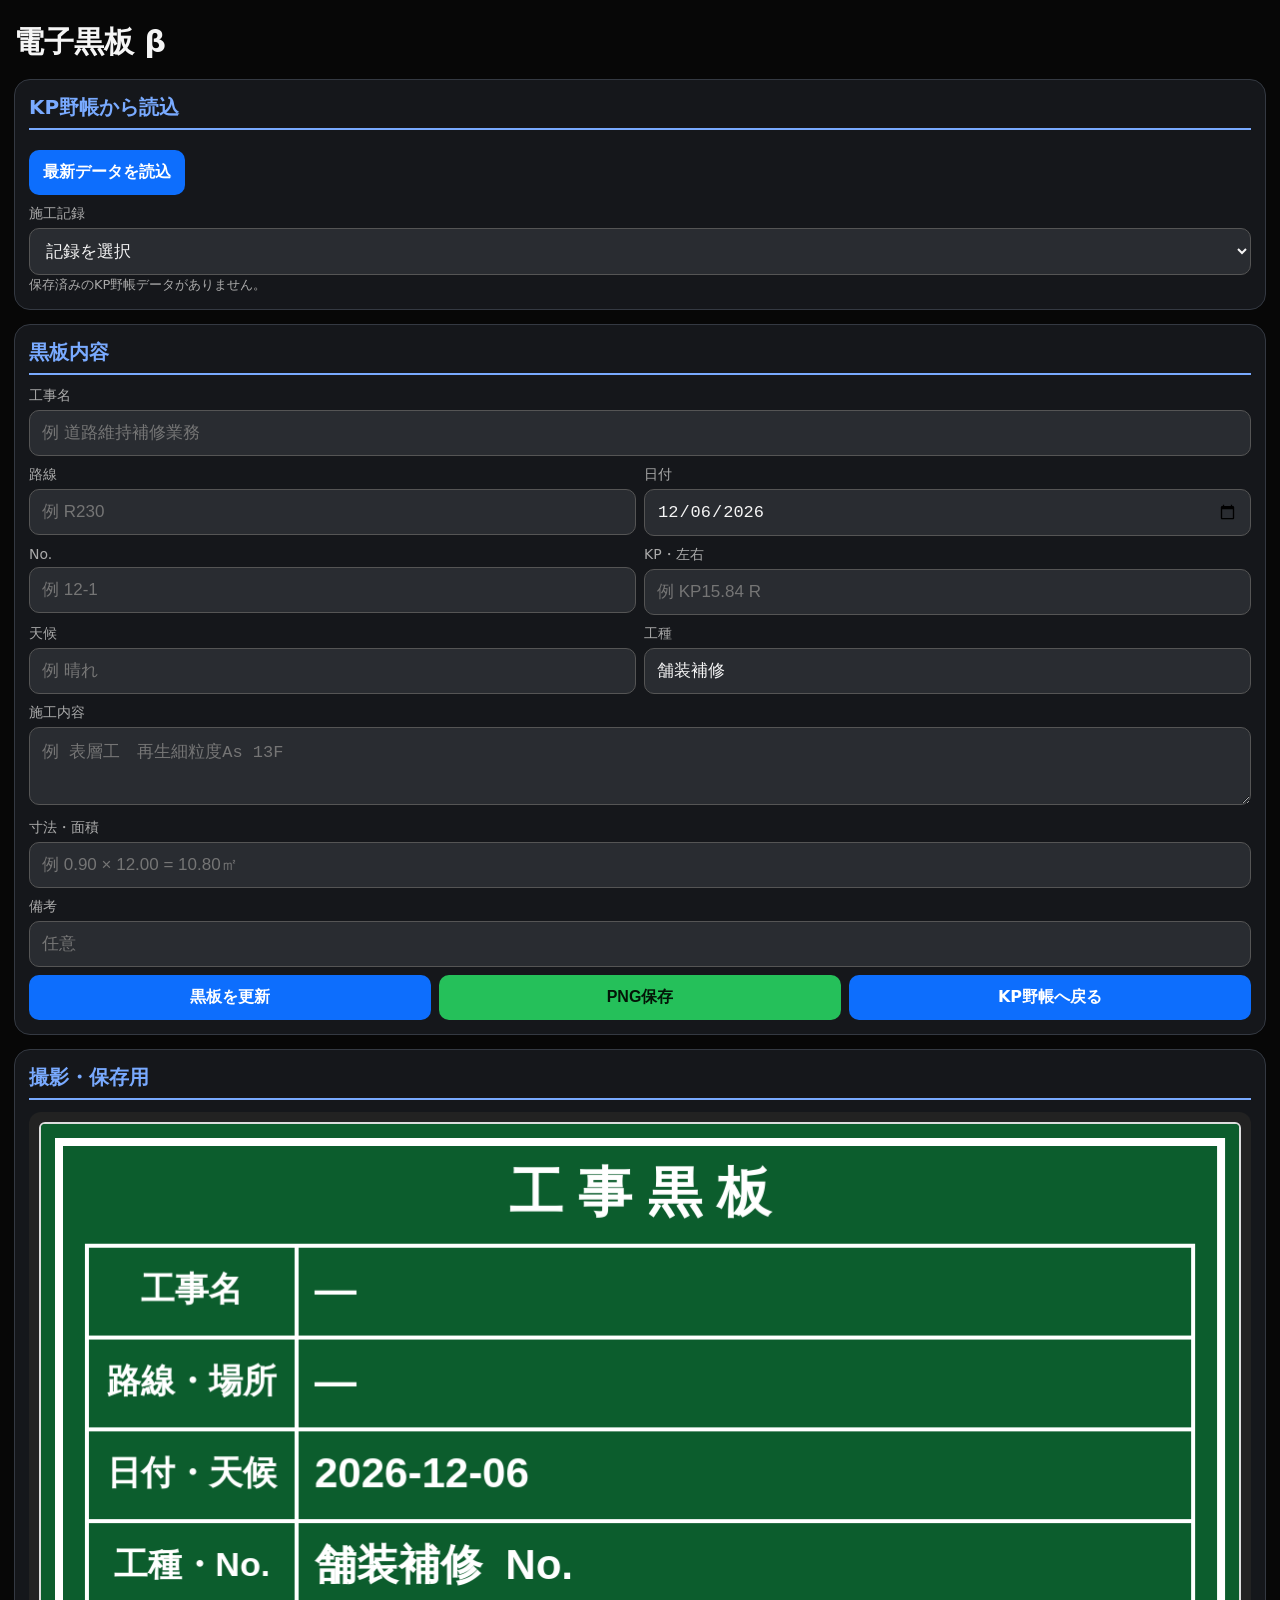
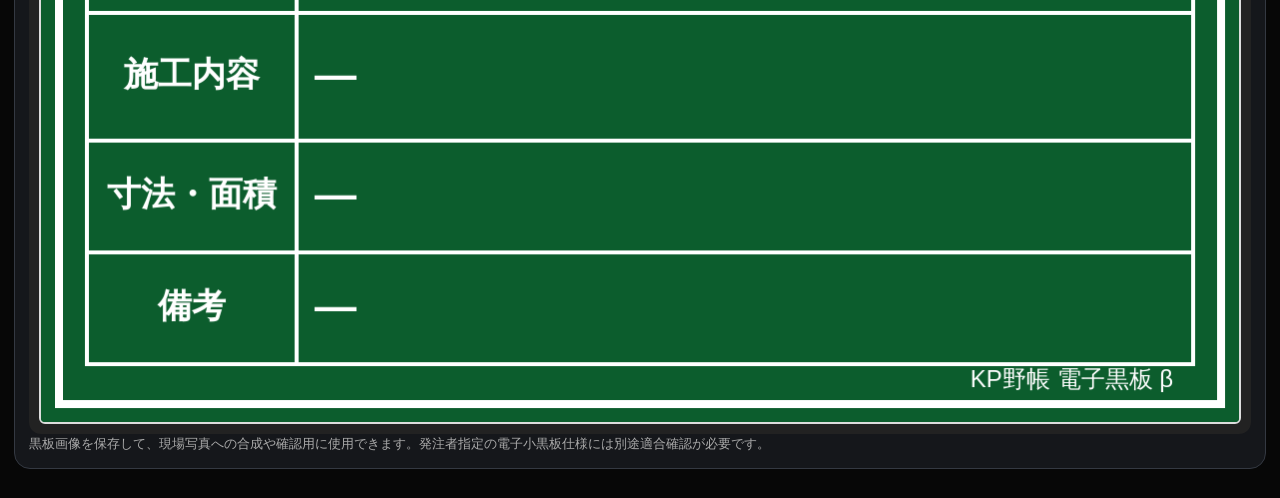
==== blackboard.html @ ea821fb8 "Add electronic blackboard beta" ====
<!DOCTYPE html>
<html lang="ja">
<head>
<meta charset="UTF-8">
<meta name="viewport" content="width=device-width, initial-scale=1.0">
<title>KP野帳 電子黒板 β</title>
<style>
:root{--bg:#070707;--card:#15171b;--text:#f5f5f5;--muted:#aaa;--blue:#79aaff;--green:#25c05a;--line:#343942}
*{box-sizing:border-box}
body{margin:0;padding:14px;background:var(--bg);color:var(--text);font-family:system-ui,-apple-system,"Segoe UI",sans-serif}
h1{font-size:30px;margin:8px 0 16px}
h2{font-size:20px;color:var(--blue);border-bottom:2px solid var(--blue);padding-bottom:7px;margin:0 0 12px}
.card{background:var(--card);border:1px solid var(--line);border-radius:16px;padding:14px;margin-bottom:14px}
label{display:block;color:var(--muted);font-size:14px;margin-top:10px}
input,select,textarea{width:100%;padding:12px;margin-top:5px;border-radius:10px;border:1px solid #555;background:#292c31;color:var(--text);font-size:17px}
textarea{min-height:78px;resize:vertical}
button,a.btn{display:inline-block;border:0;border-radius:10px;padding:12px 14px;font-size:16px;font-weight:800;color:white;background:#0d6efd;margin-top:8px;text-decoration:none}
.btn-green{background:var(--green);color:#031407}.btn-gray{background:#555b63}.row{display:flex;gap:8px}.row>div{flex:1}.sub{font-size:13px;color:var(--muted);line-height:1.5}
.preview-wrap{background:#222;border-radius:12px;padding:10px;overflow:auto}
canvas{display:block;width:100%;height:auto;background:#0b5b2b;border:2px solid #ddd;border-radius:6px}
.toolbar{display:flex;gap:8px;flex-wrap:wrap}.toolbar>*{flex:1;min-width:140px;text-align:center}
@media(max-width:560px){.row{display:block}.toolbar>*{min-width:100%}}
</style>
</head>
<body>
<h1>電子黒板 β</h1>

<div class="card">
  <h2>KP野帳から読込</h2>
  <button onclick="loadYacho()">最新データを読込</button>
  <label>施工記録</label>
  <select id="recordSelect" onchange="applyRecord()"><option value="">記録を選択</option></select>
  <div class="sub" id="loadInfo">端末内のKP野帳データを使用します。</div>
</div>

<div class="card">
  <h2>黒板内容</h2>
  <label>工事名</label><input id="project" placeholder="例 道路維持補修業務">
  <div class="row">
    <div><label>路線</label><input id="route" placeholder="例 R230"></div>
    <div><label>日付</label><input id="date" type="date"></div>
  </div>
  <div class="row">
    <div><label>No.</label><input id="no" placeholder="例 12-1"></div>
    <div><label>KP・左右</label><input id="kp" placeholder="例 KP15.84 R"></div>
  </div>
  <div class="row">
    <div><label>天候</label><input id="weather" placeholder="例 晴れ"></div>
    <div><label>工種</label><input id="work" value="舗装補修"></div>
  </div>
  <label>施工内容</label><textarea id="detail" placeholder="例 表層工　再生細粒度As 13F"></textarea>
  <label>寸法・面積</label><input id="measure" placeholder="例 0.90 × 12.00 = 10.80㎡">
  <label>備考</label><input id="memo" placeholder="任意">
  <div class="toolbar">
    <button onclick="drawBoard()">黒板を更新</button>
    <button class="btn-green" onclick="downloadPng()">PNG保存</button>
    <a class="btn btn-gray" href="./">KP野帳へ戻る</a>
  </div>
</div>

<div class="card">
  <h2>撮影・保存用</h2>
  <div class="preview-wrap"><canvas id="board" width="1200" height="900"></canvas></div>
  <div class="sub">黒板画像を保存して、現場写真への合成や確認用に使用できます。発注者指定の電子小黒板仕様には別途適合確認が必要です。</div>
</div>

<script>
const ids=["project","route","date","no","kp","weather","work","detail","measure","memo"];
function v(id){return document.getElementById(id).value.trim()}
function escText(s){return String(s??"")}
function formatKP(x){const n=parseFloat(x);return Number.isFinite(n)?n.toFixed(2):String(x||"")}
function displayNo(it){return it.branch?`${it.no}-${it.branch}`:String(it.no||"")}
function today(){return new Date().toISOString().slice(0,10)}

function loadYacho(){
  const raw=localStorage.getItem("kp_yacho_v12");
  const sel=document.getElementById("recordSelect");
  sel.innerHTML='<option value="">記録を選択</option>';
  if(!raw){document.getElementById("loadInfo").innerText="保存済みのKP野帳データがありません。";return}
  try{
    const d=JSON.parse(raw);
    window.yachoData=d;
    document.getElementById("route").value=d.route||"";
    document.getElementById("date").value=d.date||today();
    (d.items||[]).forEach((it,i)=>{
      const op=document.createElement("option");
      op.value=String(i);
      op.textContent=`No.${displayNo(it)} / KP${formatKP(it.kp)} ${it.side||""} / ${Number(it.area||0).toFixed(2)}㎡`;
      sel.appendChild(op);
    });
    document.getElementById("loadInfo").innerText=`${(d.items||[]).length}件を読み込みました。`;
    drawBoard();
  }catch(e){document.getElementById("loadInfo").innerText="データ読込に失敗しました。"}
}

function applyRecord(){
  const i=parseInt(v("recordSelect"),10);
  const d=window.yachoData;
  if(!d||!Number.isInteger(i)||!d.items?.[i])return;
  const it=d.items[i];
  document.getElementById("route").value=it.route||d.route||"";
  document.getElementById("date").value=it.date||d.date||today();
  document.getElementById("no").value=displayNo(it);
  document.getElementById("kp").value=it.kp?`KP${formatKP(it.kp)} ${it.side||""}`:"";
  document.getElementById("measure").value=`${it.formula||""}${it.area!==undefined?` = ${Number(it.area||0).toFixed(2)}㎡`:""}`;
  document.getElementById("memo").value=it.memo||"";
  drawBoard();
}

function fitText(ctx,text,maxWidth,startSize,minSize=24,weight="700"){
  let size=startSize;
  while(size>minSize){ctx.font=`${weight} ${size}px sans-serif`;if(ctx.measureText(text).width<=maxWidth)break;size-=2}
  return size;
}
function wrapLines(ctx,text,maxWidth,maxLines){
  const chars=[...text];let lines=[],line="";
  for(const ch of chars){const test=line+ch;if(ctx.measureText(test).width>maxWidth&&line){lines.push(line);line=ch;if(lines.length===maxLines-1)break}else line=test}
  if(line&&lines.length<maxLines)lines.push(line);
  return lines;
}
function drawCell(ctx,label,value,x,y,w,h,labelW=210){
  ctx.strokeStyle="#fff";ctx.lineWidth=4;ctx.strokeRect(x,y,w,h);ctx.beginPath();ctx.moveTo(x+labelW,y);ctx.lineTo(x+labelW,y+h);ctx.stroke();
  ctx.fillStyle="#fff";ctx.font="700 34px sans-serif";ctx.textAlign="center";ctx.textBaseline="middle";ctx.fillText(label,x+labelW/2,y+h/2);
  const text=escText(value||"—");const size=fitText(ctx,text,w-labelW-36,42,24,"700");ctx.font=`700 ${size}px sans-serif`;ctx.textAlign="left";ctx.fillText(text,x+labelW+18,y+h/2);
}
function drawBoard(){
  const c=document.getElementById("board"),ctx=c.getContext("2d");
  ctx.fillStyle="#0c5d2d";ctx.fillRect(0,0,c.width,c.height);
  ctx.strokeStyle="#fff";ctx.lineWidth=8;ctx.strokeRect(18,18,c.width-36,c.height-36);
  ctx.fillStyle="#fff";ctx.textAlign="center";ctx.textBaseline="middle";ctx.font="900 54px sans-serif";ctx.fillText("工 事 黒 板",600,72);
  const x=46,w=1108,h=92;let y=122;
  drawCell(ctx,"工事名",v("project"),x,y,w,h);y+=h;
  drawCell(ctx,"路線・場所",`${v("route")}  ${v("kp")}`.trim(),x,y,w,h);y+=h;
  drawCell(ctx,"日付・天候",`${v("date")}  ${v("weather")}`.trim(),x,y,w,h);y+=h;
  drawCell(ctx,"工種・No.",`${v("work")}  No.${v("no")}`.trim(),x,y,w,h);y+=h;
  drawCell(ctx,"施工内容",v("detail"),x,y,w,128);y+=128;
  drawCell(ctx,"寸法・面積",v("measure"),x,y,w,112);y+=112;
  drawCell(ctx,"備考",v("memo"),x,y,w,112);y+=112;
  ctx.font="500 24px sans-serif";ctx.textAlign="right";ctx.fillText("KP野帳 電子黒板 β",1134,858);
  saveDraft();
}
function downloadPng(){drawBoard();const c=document.getElementById("board");const a=document.createElement("a");const name=(v("date")||today())+"_No"+(v("no")||"未設定")+"_黒板.png";a.download=name.replace(/[\\/:*?\"<>|]/g,"_");a.href=c.toDataURL("image/png");a.click()}
function saveDraft(){const d={};ids.forEach(id=>d[id]=v(id));localStorage.setItem("kp_blackboard_draft",JSON.stringify(d))}
function loadDraft(){try{const d=JSON.parse(localStorage.getItem("kp_blackboard_draft")||"{}");ids.forEach(id=>{if(d[id]!==undefined)document.getElementById(id).value=d[id]});}catch(e){}if(!v("date"))document.getElementById("date").value=today()}
ids.forEach(id=>document.getElementById(id).addEventListener("input",drawBoard));
loadDraft();loadYacho();drawBoard();
</script>
</body>
</html>
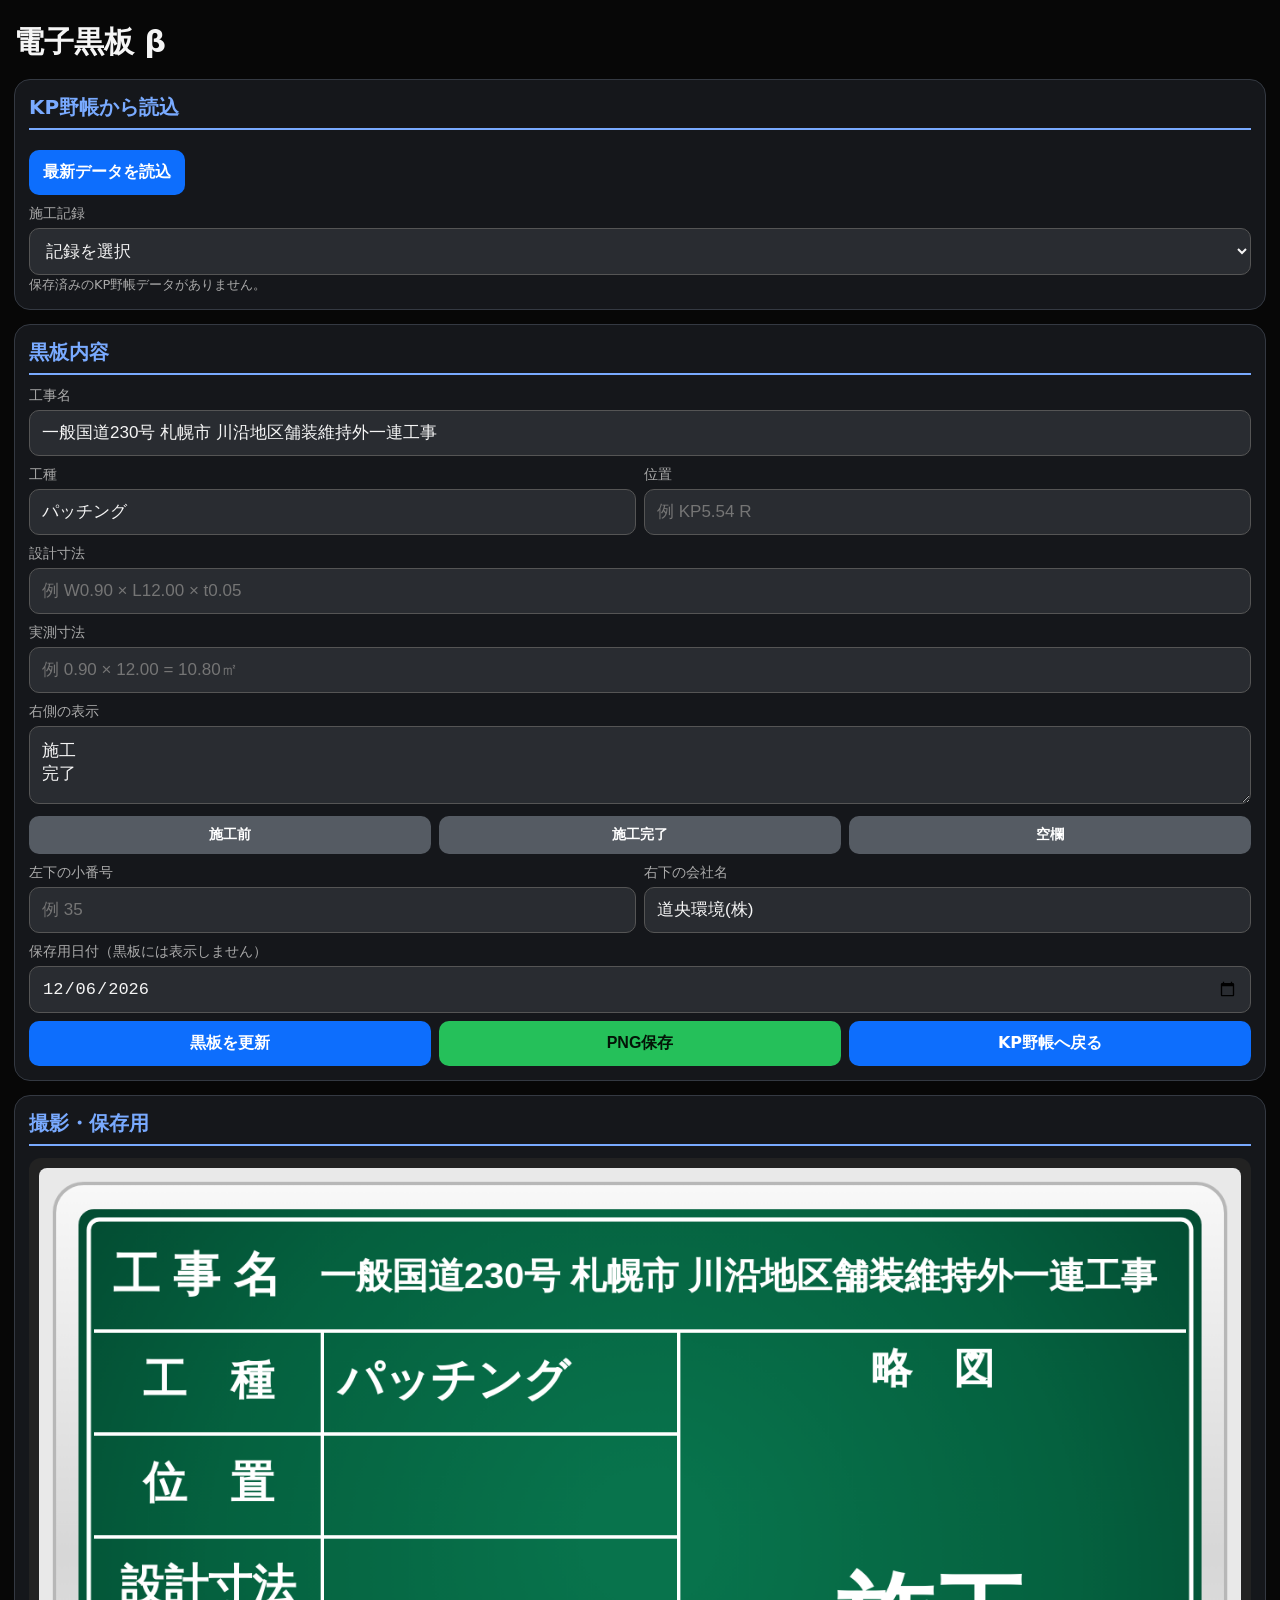
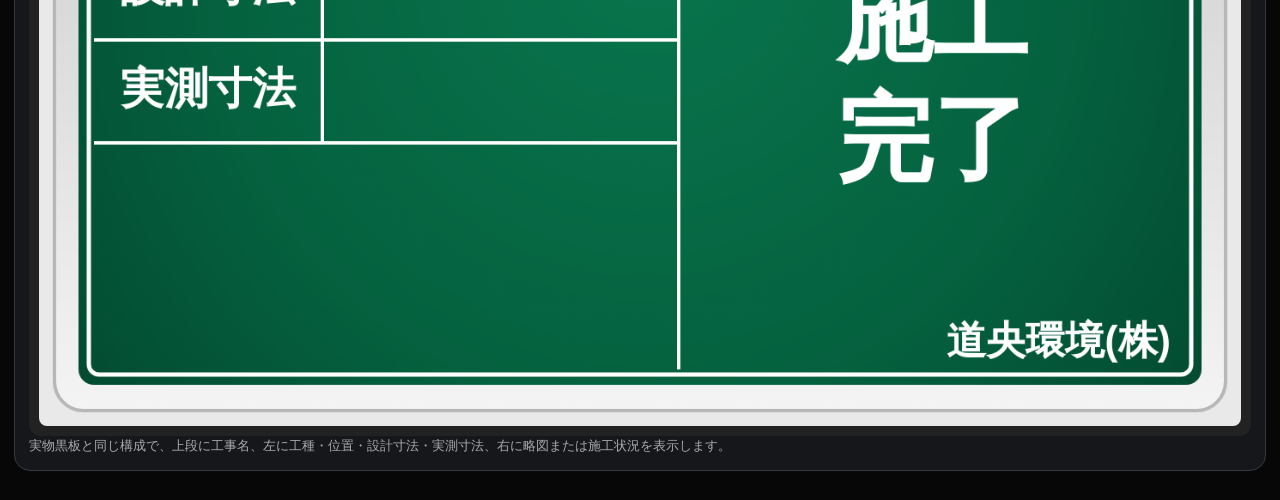
==== commit e69f762a: "Match electronic blackboard to field board layout" ====
--- a/blackboard.html
+++ b/blackboard.html
@@ -5,7 +5,10 @@
 <meta name="viewport" content="width=device-width, initial-scale=1.0">
 <title>KP野帳 電子黒板 β</title>
 <style>
-:root{--bg:#070707;--card:#15171b;--text:#f5f5f5;--muted:#aaa;--blue:#79aaff;--green:#25c05a;--line:#343942}
+:root{
+  --bg:#070707;--card:#15171b;--text:#f5f5f5;--muted:#aaa;
+  --blue:#79aaff;--green:#25c05a;--line:#343942;--gray:#555b63;
+}
 *{box-sizing:border-box}
 body{margin:0;padding:14px;background:var(--bg);color:var(--text);font-family:system-ui,-apple-system,"Segoe UI",sans-serif}
 h1{font-size:30px;margin:8px 0 16px}
@@ -14,11 +17,13 @@
 label{display:block;color:var(--muted);font-size:14px;margin-top:10px}
 input,select,textarea{width:100%;padding:12px;margin-top:5px;border-radius:10px;border:1px solid #555;background:#292c31;color:var(--text);font-size:17px}
 textarea{min-height:78px;resize:vertical}
-button,a.btn{display:inline-block;border:0;border-radius:10px;padding:12px 14px;font-size:16px;font-weight:800;color:white;background:#0d6efd;margin-top:8px;text-decoration:none}
-.btn-green{background:var(--green);color:#031407}.btn-gray{background:#555b63}.row{display:flex;gap:8px}.row>div{flex:1}.sub{font-size:13px;color:var(--muted);line-height:1.5}
+button,a.btn{display:inline-block;border:0;border-radius:10px;padding:12px 14px;font-size:16px;font-weight:800;color:#fff;background:#0d6efd;margin-top:8px;text-decoration:none}
+.btn-green{background:var(--green);color:#031407}.btn-gray{background:var(--gray)}
+.row{display:flex;gap:8px}.row>div{flex:1}.sub{font-size:13px;color:var(--muted);line-height:1.5}
 .preview-wrap{background:#222;border-radius:12px;padding:10px;overflow:auto}
-canvas{display:block;width:100%;height:auto;background:#0b5b2b;border:2px solid #ddd;border-radius:6px}
-.toolbar{display:flex;gap:8px;flex-wrap:wrap}.toolbar>*{flex:1;min-width:140px;text-align:center}
+canvas{display:block;width:100%;height:auto;background:#e9e9e9;border-radius:8px}
+.toolbar,.quick-buttons{display:flex;gap:8px;flex-wrap:wrap}.toolbar>*{flex:1;min-width:140px;text-align:center}
+.quick-buttons button{flex:1;min-width:100px;font-size:14px;padding:10px}
 @media(max-width:560px){.row{display:block}.toolbar>*{min-width:100%}}
 </style>
 </head>
@@ -35,22 +40,37 @@
 
 <div class="card">
   <h2>黒板内容</h2>
-  <label>工事名</label><input id="project" placeholder="例 道路維持補修業務">
+  <label>工事名</label>
+  <input id="project" value="一般国道230号 札幌市 川沿地区舗装維持外一連工事">
+
   <div class="row">
-    <div><label>路線</label><input id="route" placeholder="例 R230"></div>
-    <div><label>日付</label><input id="date" type="date"></div>
+    <div><label>工種</label><input id="work" value="パッチング"></div>
+    <div><label>位置</label><input id="position" placeholder="例 KP5.54 R"></div>
   </div>
+
+  <label>設計寸法</label>
+  <input id="designMeasure" placeholder="例 W0.90 × L12.00 × t0.05">
+
+  <label>実測寸法</label>
+  <input id="actualMeasure" placeholder="例 0.90 × 12.00 = 10.80㎡">
+
+  <label>右側の表示</label>
+  <textarea id="rightText" placeholder="例 施工&#10;完了">施工
+完了</textarea>
+  <div class="quick-buttons">
+    <button class="btn-gray" onclick="setRightText('施工前')">施工前</button>
+    <button class="btn-gray" onclick="setRightText('施工\n完了')">施工完了</button>
+    <button class="btn-gray" onclick="setRightText('')">空欄</button>
+  </div>
+
   <div class="row">
-    <div><label>No.</label><input id="no" placeholder="例 12-1"></div>
-    <div><label>KP・左右</label><input id="kp" placeholder="例 KP15.84 R"></div>
+    <div><label>左下の小番号</label><input id="smallNo" inputmode="numeric" placeholder="例 35"></div>
+    <div><label>右下の会社名</label><input id="company" value="道央環境(株)"></div>
   </div>
-  <div class="row">
-    <div><label>天候</label><input id="weather" placeholder="例 晴れ"></div>
-    <div><label>工種</label><input id="work" value="舗装補修"></div>
-  </div>
-  <label>施工内容</label><textarea id="detail" placeholder="例 表層工　再生細粒度As 13F"></textarea>
-  <label>寸法・面積</label><input id="measure" placeholder="例 0.90 × 12.00 = 10.80㎡">
-  <label>備考</label><input id="memo" placeholder="任意">
+
+  <label>保存用日付（黒板には表示しません）</label>
+  <input id="date" type="date">
+
   <div class="toolbar">
     <button onclick="drawBoard()">黒板を更新</button>
     <button class="btn-green" onclick="downloadPng()">PNG保存</button>
@@ -60,14 +80,15 @@
 
 <div class="card">
   <h2>撮影・保存用</h2>
-  <div class="preview-wrap"><canvas id="board" width="1200" height="900"></canvas></div>
-  <div class="sub">黒板画像を保存して、現場写真への合成や確認用に使用できます。発注者指定の電子小黒板仕様には別途適合確認が必要です。</div>
+  <div class="preview-wrap"><canvas id="board" width="1400" height="1000"></canvas></div>
+  <div class="sub">実物黒板と同じ構成で、上段に工事名、左に工種・位置・設計寸法・実測寸法、右に略図または施工状況を表示します。</div>
 </div>
 
 <script>
-const ids=["project","route","date","no","kp","weather","work","detail","measure","memo"];
+const ids=["project","work","position","designMeasure","actualMeasure","rightText","smallNo","company","date"];
+const FONT='"Yu Gothic","Hiragino Kaku Gothic ProN","Noto Sans JP",sans-serif';
+
 function v(id){return document.getElementById(id).value.trim()}
-function escText(s){return String(s??"")}
 function formatKP(x){const n=parseFloat(x);return Number.isFinite(n)?n.toFixed(2):String(x||"")}
 function displayNo(it){return it.branch?`${it.no}-${it.branch}`:String(it.no||"")}
 function today(){return new Date().toISOString().slice(0,10)}
@@ -80,7 +101,6 @@
   try{
     const d=JSON.parse(raw);
     window.yachoData=d;
-    document.getElementById("route").value=d.route||"";
     document.getElementById("date").value=d.date||today();
     (d.items||[]).forEach((it,i)=>{
       const op=document.createElement("option");
@@ -90,60 +110,222 @@
     });
     document.getElementById("loadInfo").innerText=`${(d.items||[]).length}件を読み込みました。`;
     drawBoard();
-  }catch(e){document.getElementById("loadInfo").innerText="データ読込に失敗しました。"}
+  }catch(e){
+    document.getElementById("loadInfo").innerText="データ読込に失敗しました。";
+  }
 }
 
 function applyRecord(){
-  const i=parseInt(v("recordSelect"),10);
+  const i=parseInt(document.getElementById("recordSelect").value,10);
   const d=window.yachoData;
   if(!d||!Number.isInteger(i)||!d.items?.[i])return;
   const it=d.items[i];
-  document.getElementById("route").value=it.route||d.route||"";
   document.getElementById("date").value=it.date||d.date||today();
-  document.getElementById("no").value=displayNo(it);
-  document.getElementById("kp").value=it.kp?`KP${formatKP(it.kp)} ${it.side||""}`:"";
-  document.getElementById("measure").value=`${it.formula||""}${it.area!==undefined?` = ${Number(it.area||0).toFixed(2)}㎡`:""}`;
-  document.getElementById("memo").value=it.memo||"";
+  document.getElementById("position").value=it.kp?`KP${formatKP(it.kp)} ${it.side||""}`:"";
+  document.getElementById("actualMeasure").value=`${it.formula||""}${it.area!==undefined?` = ${Number(it.area||0).toFixed(2)}㎡`:""}`;
+  document.getElementById("smallNo").value=displayNo(it);
   drawBoard();
 }
 
-function fitText(ctx,text,maxWidth,startSize,minSize=24,weight="700"){
+function setRightText(text){
+  document.getElementById("rightText").value=text;
+  drawBoard();
+}
+
+function roundedRect(ctx,x,y,w,h,r){
+  const rr=Math.min(r,w/2,h/2);
+  ctx.beginPath();
+  ctx.moveTo(x+rr,y);
+  ctx.arcTo(x+w,y,x+w,y+h,rr);
+  ctx.arcTo(x+w,y+h,x,y+h,rr);
+  ctx.arcTo(x,y+h,x,y,rr);
+  ctx.arcTo(x,y,x+w,y,rr);
+  ctx.closePath();
+}
+
+function fitText(ctx,text,maxWidth,startSize,minSize=22,weight=700){
   let size=startSize;
-  while(size>minSize){ctx.font=`${weight} ${size}px sans-serif`;if(ctx.measureText(text).width<=maxWidth)break;size-=2}
+  while(size>minSize){
+    ctx.font=`${weight} ${size}px ${FONT}`;
+    if(ctx.measureText(text).width<=maxWidth)break;
+    size-=2;
+  }
   return size;
 }
-function wrapLines(ctx,text,maxWidth,maxLines){
-  const chars=[...text];let lines=[],line="";
-  for(const ch of chars){const test=line+ch;if(ctx.measureText(test).width>maxWidth&&line){lines.push(line);line=ch;if(lines.length===maxLines-1)break}else line=test}
-  if(line&&lines.length<maxLines)lines.push(line);
-  return lines;
-}
-function drawCell(ctx,label,value,x,y,w,h,labelW=210){
-  ctx.strokeStyle="#fff";ctx.lineWidth=4;ctx.strokeRect(x,y,w,h);ctx.beginPath();ctx.moveTo(x+labelW,y);ctx.lineTo(x+labelW,y+h);ctx.stroke();
-  ctx.fillStyle="#fff";ctx.font="700 34px sans-serif";ctx.textAlign="center";ctx.textBaseline="middle";ctx.fillText(label,x+labelW/2,y+h/2);
-  const text=escText(value||"—");const size=fitText(ctx,text,w-labelW-36,42,24,"700");ctx.font=`700 ${size}px sans-serif`;ctx.textAlign="left";ctx.fillText(text,x+labelW+18,y+h/2);
-}
+
+function drawCenteredText(ctx,text,x,y,w,h,startSize,minSize=22,weight=700){
+  const value=String(text||"");
+  const size=fitText(ctx,value,w-28,startSize,minSize,weight);
+  ctx.font=`${weight} ${size}px ${FONT}`;
+  ctx.fillStyle="#fff";
+  ctx.textAlign="center";
+  ctx.textBaseline="middle";
+  ctx.fillText(value,x+w/2,y+h/2);
+}
+
+function drawLeftText(ctx,text,x,y,w,h,startSize,minSize=22,weight=700,pad=22){
+  const value=String(text||"");
+  const size=fitText(ctx,value,w-pad*2,startSize,minSize,weight);
+  ctx.font=`${weight} ${size}px ${FONT}`;
+  ctx.fillStyle="#fff";
+  ctx.textAlign="left";
+  ctx.textBaseline="middle";
+  ctx.fillText(value,x+pad,y+h/2);
+}
+
+function drawRightAreaText(ctx,text,x,y,w,h){
+  const raw=String(text||"").trim();
+  if(!raw)return;
+  let lines=raw.split(/\n+/).map(s=>s.trim()).filter(Boolean);
+  if(lines.length===1 && lines[0].length>=4 && !lines[0].includes(" ")){
+    const s=lines[0];
+    lines=[s.slice(0,Math.ceil(s.length/2)),s.slice(Math.ceil(s.length/2))];
+  }
+  lines=lines.slice(0,4);
+  let size=112;
+  const maxWidth=w-80;
+  const maxHeight=h-150;
+  while(size>42){
+    ctx.font=`800 ${size}px ${FONT}`;
+    const widest=Math.max(...lines.map(line=>ctx.measureText(line).width));
+    const total=lines.length*size*1.25;
+    if(widest<=maxWidth&&total<=maxHeight)break;
+    size-=4;
+  }
+  ctx.fillStyle="#fff";
+  ctx.textAlign="center";
+  ctx.textBaseline="middle";
+  ctx.font=`800 ${size}px ${FONT}`;
+  const lineH=size*1.25;
+  const totalH=(lines.length-1)*lineH;
+  const startY=y+h/2-totalH/2+24;
+  lines.forEach((line,i)=>ctx.fillText(line,x+w/2,startY+i*lineH));
+}
+
 function drawBoard(){
-  const c=document.getElementById("board"),ctx=c.getContext("2d");
-  ctx.fillStyle="#0c5d2d";ctx.fillRect(0,0,c.width,c.height);
-  ctx.strokeStyle="#fff";ctx.lineWidth=8;ctx.strokeRect(18,18,c.width-36,c.height-36);
-  ctx.fillStyle="#fff";ctx.textAlign="center";ctx.textBaseline="middle";ctx.font="900 54px sans-serif";ctx.fillText("工 事 黒 板",600,72);
-  const x=46,w=1108,h=92;let y=122;
-  drawCell(ctx,"工事名",v("project"),x,y,w,h);y+=h;
-  drawCell(ctx,"路線・場所",`${v("route")}  ${v("kp")}`.trim(),x,y,w,h);y+=h;
-  drawCell(ctx,"日付・天候",`${v("date")}  ${v("weather")}`.trim(),x,y,w,h);y+=h;
-  drawCell(ctx,"工種・No.",`${v("work")}  No.${v("no")}`.trim(),x,y,w,h);y+=h;
-  drawCell(ctx,"施工内容",v("detail"),x,y,w,128);y+=128;
-  drawCell(ctx,"寸法・面積",v("measure"),x,y,w,112);y+=112;
-  drawCell(ctx,"備考",v("memo"),x,y,w,112);y+=112;
-  ctx.font="500 24px sans-serif";ctx.textAlign="right";ctx.fillText("KP野帳 電子黒板 β",1134,858);
+  const c=document.getElementById("board");
+  const ctx=c.getContext("2d");
+  ctx.clearRect(0,0,c.width,c.height);
+
+  const metal=ctx.createLinearGradient(0,0,0,c.height);
+  metal.addColorStop(0,"#fafafa");
+  metal.addColorStop(0.45,"#d7d7d7");
+  metal.addColorStop(1,"#f5f5f5");
+  ctx.fillStyle=metal;
+  roundedRect(ctx,18,18,1364,964,34);
+  ctx.fill();
+  ctx.strokeStyle="#b7b7b7";
+  ctx.lineWidth=4;
+  ctx.stroke();
+
+  const boardX=46,boardY=48,boardW=1308,boardH=904;
+  const green=ctx.createRadialGradient(710,430,80,700,500,820);
+  green.addColorStop(0,"#08734c");
+  green.addColorStop(0.58,"#05613f");
+  green.addColorStop(1,"#034a31");
+  ctx.fillStyle=green;
+  roundedRect(ctx,boardX,boardY,boardW,boardH,18);
+  ctx.fill();
+
+  ctx.strokeStyle="#fff";
+  ctx.lineWidth=5;
+  roundedRect(ctx,boardX+12,boardY+12,boardW-24,boardH-24,12);
+  ctx.stroke();
+
+  const innerX=boardX+18;
+  const innerY=boardY+18;
+  const innerW=boardW-36;
+  const innerH=boardH-36;
+  const headerH=124;
+  const contentY=innerY+headerH;
+  const contentH=innerH-headerH;
+  const leftW=Math.round(innerW*0.535);
+  const rightX=innerX+leftW;
+  const rightW=innerW-leftW;
+  const labelW=Math.round(leftW*0.39);
+  const rowH=120;
+
+  ctx.strokeStyle="#fff";
+  ctx.lineWidth=4;
+
+  // 工事名帯
+  ctx.beginPath();
+  ctx.moveTo(innerX,contentY);
+  ctx.lineTo(innerX+innerW,contentY);
+  ctx.stroke();
+  drawLeftText(ctx,"工 事 名",innerX,innerY,245,headerH,57,36,700,22);
+  drawLeftText(ctx,v("project"),innerX+245,innerY,innerW-245,headerH,54,27,700,18);
+
+  // 左右分割
+  ctx.beginPath();
+  ctx.moveTo(rightX,contentY);
+  ctx.lineTo(rightX,innerY+innerH);
+  ctx.stroke();
+
+  const labels=["工　種","位　置","設計寸法","実測寸法"];
+  const values=[v("work"),v("position"),v("designMeasure"),v("actualMeasure")];
+  for(let i=0;i<4;i++){
+    const y=contentY+i*rowH;
+    ctx.beginPath();
+    ctx.moveTo(innerX,y+rowH);
+    ctx.lineTo(rightX,y+rowH);
+    ctx.stroke();
+    ctx.beginPath();
+    ctx.moveTo(innerX+labelW,y);
+    ctx.lineTo(innerX+labelW,y+rowH);
+    ctx.stroke();
+    drawCenteredText(ctx,labels[i],innerX,y,labelW,rowH,51,30,700);
+    drawLeftText(ctx,values[i],innerX+labelW,y,leftW-labelW,rowH,53,26,700,18);
+  }
+
+  // 右側の略図欄
+  drawCenteredText(ctx,"略　図",rightX,contentY,rightW,94,48,30,700);
+  drawRightAreaText(ctx,v("rightText"),rightX,contentY+72,rightW,contentH-110);
+
+  // 左下の小番号、右下の会社名
+  ctx.fillStyle="#fff";
+  ctx.textBaseline="alphabetic";
+  ctx.textAlign="left";
+  ctx.font=`600 25px ${FONT}`;
+  ctx.fillText(v("smallNo"),innerX+14,innerY+innerH-14);
+
+  ctx.textAlign="right";
+  const company=v("company");
+  const companySize=fitText(ctx,company,rightW-40,46,28,700);
+  ctx.font=`700 ${companySize}px ${FONT}`;
+  ctx.fillText(company,innerX+innerW-18,innerY+innerH-18);
+
   saveDraft();
 }
-function downloadPng(){drawBoard();const c=document.getElementById("board");const a=document.createElement("a");const name=(v("date")||today())+"_No"+(v("no")||"未設定")+"_黒板.png";a.download=name.replace(/[\\/:*?\"<>|]/g,"_");a.href=c.toDataURL("image/png");a.click()}
-function saveDraft(){const d={};ids.forEach(id=>d[id]=v(id));localStorage.setItem("kp_blackboard_draft",JSON.stringify(d))}
-function loadDraft(){try{const d=JSON.parse(localStorage.getItem("kp_blackboard_draft")||"{}");ids.forEach(id=>{if(d[id]!==undefined)document.getElementById(id).value=d[id]});}catch(e){}if(!v("date"))document.getElementById("date").value=today()}
+
+function downloadPng(){
+  drawBoard();
+  const c=document.getElementById("board");
+  const a=document.createElement("a");
+  const name=(v("date")||today())+"_No"+(v("smallNo")||"未設定")+"_黒板.png";
+  a.download=name.replace(/[\\/:*?"<>|]/g,"_");
+  a.href=c.toDataURL("image/png");
+  a.click();
+}
+
+function saveDraft(){
+  const d={};
+  ids.forEach(id=>d[id]=document.getElementById(id).value);
+  localStorage.setItem("kp_blackboard_draft_v2",JSON.stringify(d));
+}
+
+function loadDraft(){
+  try{
+    const d=JSON.parse(localStorage.getItem("kp_blackboard_draft_v2")||"{}");
+    ids.forEach(id=>{if(d[id]!==undefined)document.getElementById(id).value=d[id]});
+  }catch(e){}
+  if(!v("date"))document.getElementById("date").value=today();
+}
+
 ids.forEach(id=>document.getElementById(id).addEventListener("input",drawBoard));
-loadDraft();loadYacho();drawBoard();
+loadDraft();
+loadYacho();
+drawBoard();
 </script>
 </body>
-</html>+</html>
